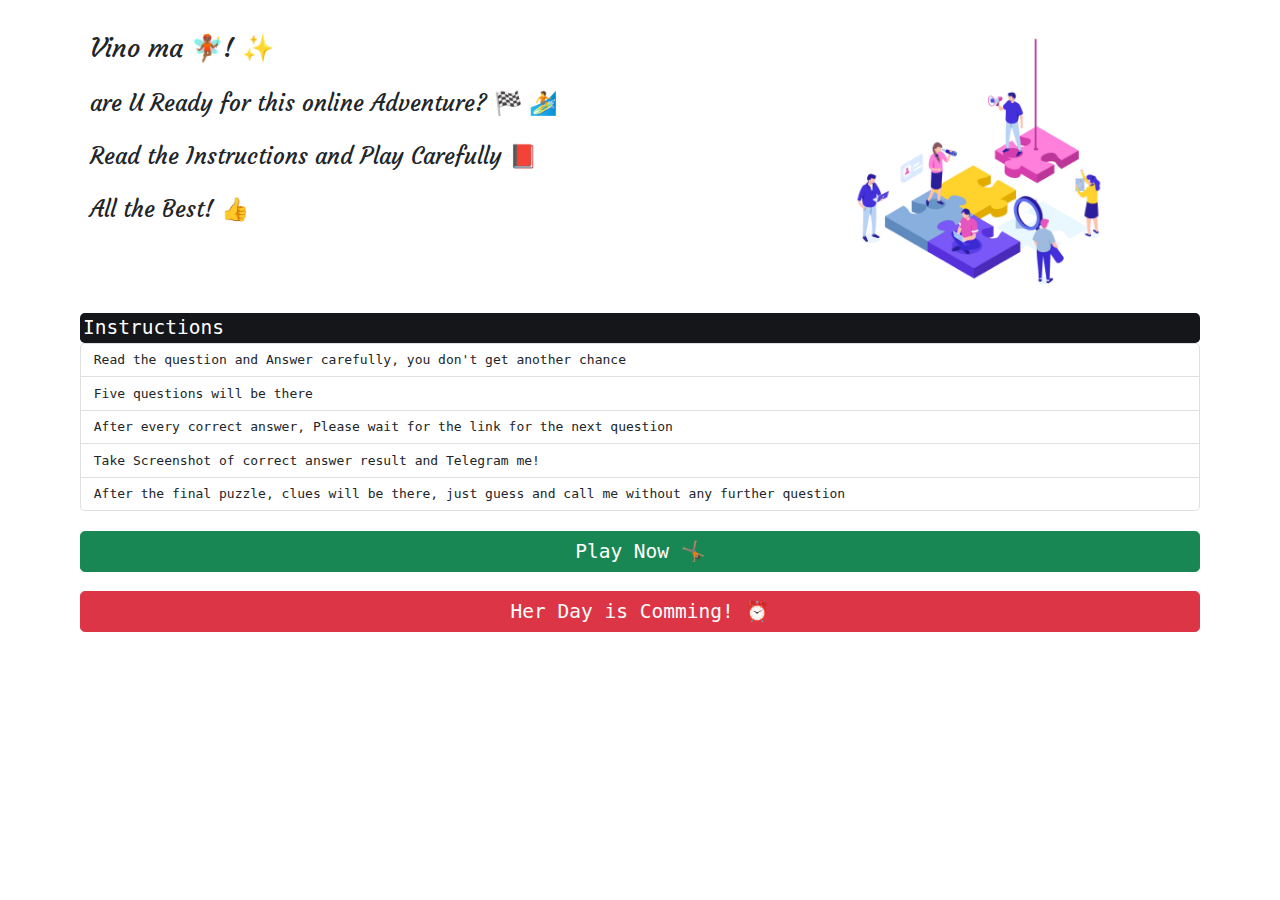
==== index.html @ f7be1b89 "Add files via upload" ====
<!DOCTYPE html>
<html lang="en">
<head>
<meta charset="UTF-8">
<meta http-equiv="X-UA-Compatible" content="IE=edge">
<meta name="viewport" content="width=device-width, initial-scale=1.0">
<title>Vino ma</title>
<link rel="stylesheet" href="./bootstrap/bootstrap.min.css">
<link rel="stylesheet" href="./style/style.css">
<link rel="preconnect" href="https://fonts.googleapis.com">
<link rel="preconnect" href="https://fonts.gstatic.com" crossorigin>
<link href="https://fonts.googleapis.com/css2?family=Courgette&family=Kavivanar&family=Satisfy&display=swap" rel="stylesheet">
</head>
<body>
<div class="container col-md-12">
<div class="container">
<div class="row">
<div class="container col-md-8">
<br>
<h2 class="heading">Vino ma &#129498;&#127998;! &#10024;</h2><br>
<h3 class="heading">are U Ready for this online Adventure? &#127937; &#127940;</h3>
<br>
<h3 class="heading">Read the Instructions and Play Carefully &#128213;</h3>
<br>
<h3 class="heading">All the Best! &#128077; </h3>
</div>

<div class="container col-md-4"><img src="./images/puzzle.gif" class="img" alt="" srcset=""></div>
</div>
</div>



    <h4 class="list-group list-group-item-dark list-group-item-action active p-1" aria-current="true">Instructions</h4>
    <ul class="list-group">
        <li class="list-group-item list-group-item-action">Read the question and Answer carefully, you don't get another chance</li>
        <li class="list-group-item list-group-item-action">Five questions will be there</li>
        <li class="list-group-item list-group-item-action">After every correct answer, Please wait for the link for the next question</li>
        <li class="list-group-item list-group-item-action">Take Screenshot of correct answer result and Telegram me!</li>
        <li class="list-group-item list-group-item-action">After the final puzzle, clues will be there, just guess and call me without any further question</li>

    </ul>
    <br>
<a href="./ad1.html" style="text-decoration: none;">
<button type="button" class="btn btn-success" id="playbtn" style="width:100%; font-size:150%;">Play Now &#129336;&#127997;</button>
</a><br><br>
<a href="./countdown/timer.html" style="text-decoration: none;">
    <button type="button" class="btn btn-danger" id="playbtn" style="width:100%; font-size:150%;">Her Day is Comming! &#9200;</button>
    </a>
</div>
<script src="./bootstrap/bootstrap.min.js"></script>    

</body>
</html>
---- style/style.css ----
/* font-family: 'Courgette', cursive;
font-family: 'Kavivanar', cursive;
font-family: 'Satisfy', cursive; */
*
{
    font-family: monospace;
    padding: 0%;
    margin: 0%;
    box-sizing: border-box;
}
body
{
    padding: 1rem;
    min-height: 100vh;

}
.heading
{
    font-family: 'Courgette', cursive;
}
.qheading
{
    font-family: 'Courgette', cursive;
    line-height: 3rem;
}
.question
{
    font-family: 'Kavivanar', cursive;
    font-size: 170%;
    font-weight: bold;
}
.img
{
    align-items: center;
    height: 300px;
    width: 300px;
    
}
.options
{
    font-family: 'Kavivanar', cursive;
    font-size: 150%;
    font-weight: bold;
    line-height: 2rem;   
}

.adventure
{
justify-content: center;
align-content: center;
align-items: center;
align-self: center;

}
.para
{
    font-size: larger;
    font-family: 'Courgette', cursive;
    text-align: justify;
    font-weight: bold;
}

#kaattupoochi
{
    width: 350px;
    height: 350px;
}
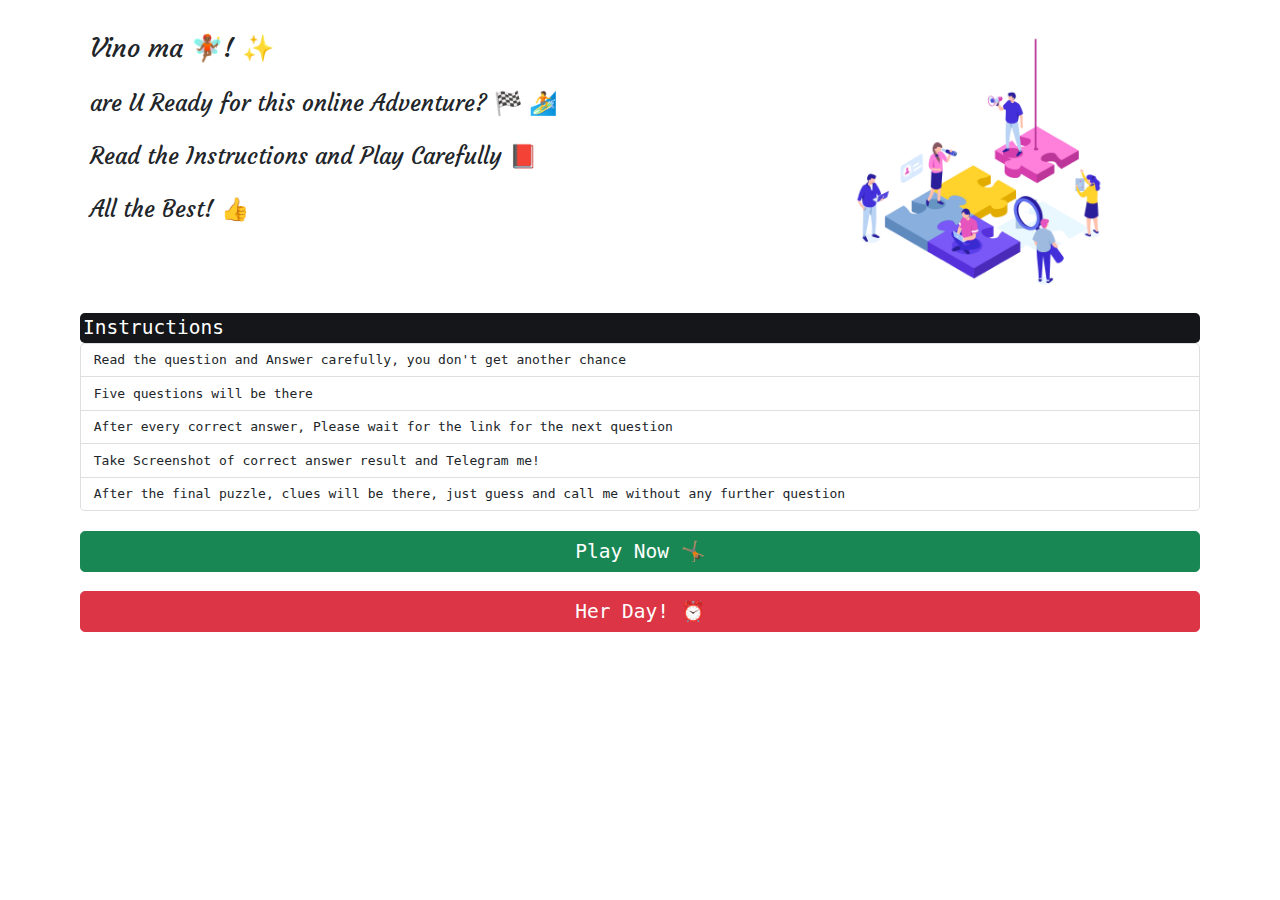
==== commit 16816325: "Update index.html" ====
--- a/index.html
+++ b/index.html
@@ -45,10 +45,10 @@
 <button type="button" class="btn btn-success" id="playbtn" style="width:100%; font-size:150%;">Play Now &#129336;&#127997;</button>
 </a><br><br>
 <a href="./countdown/timer.html" style="text-decoration: none;">
-    <button type="button" class="btn btn-danger" id="playbtn" style="width:100%; font-size:150%;">Her Day is Comming! &#9200;</button>
+    <button type="button" class="btn btn-danger" id="playbtn" style="width:100%; font-size:150%;">Her Day! &#9200;</button>
     </a>
 </div>
 <script src="./bootstrap/bootstrap.min.js"></script>    
 
 </body>
-</html>+</html>
